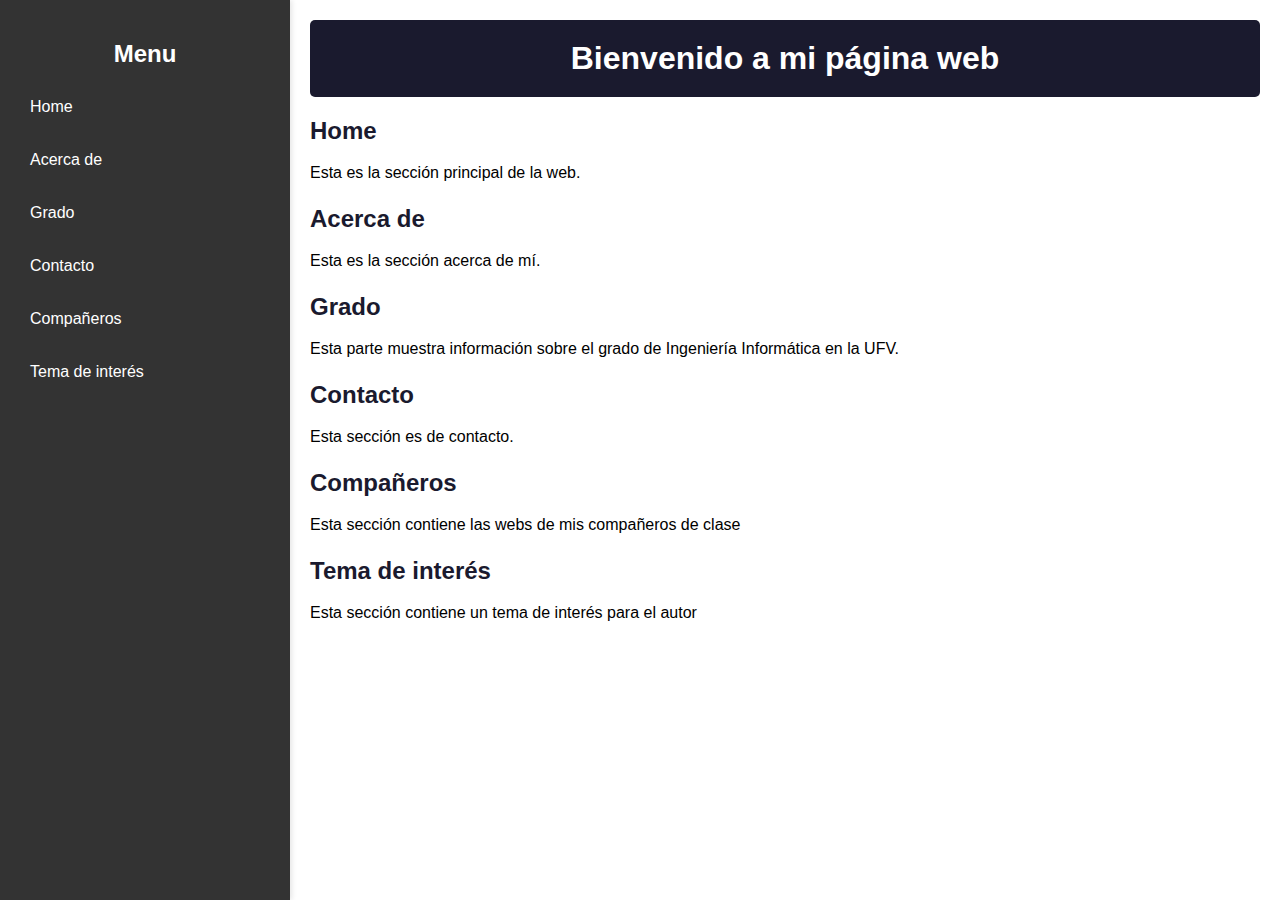
==== docs/index.html @ a9ff5d11 "Añadiendo versión alpha de la web" ====
<!DOCTYPE html>
<html lang="en">
<head>
  <meta charset="UTF-8">
  <meta name="viewport" content="width=device-width, initial-scale=1.0">
  <link rel="stylesheet" href="css/styles.css">
  <title>Side Menu</title>
</head>
<body>
  <div class="container">

    <nav class="sidebar">
      <h2>Menu</h2>
      <ul>
        <li><a href="index.html">Home</a></li>
        <li><a href="about.html">Acerca de</a></li>
        <li><a href="degree.html">Grado</a></li>
        <li><a href="contact.html">Contacto</a></li>
        <li><a href="net.html">Compañeros</a></li>
        <li><a href="topic.html">Tema de interés</a></li>
      </ul>
    </nav>

   
    <div class="main-content">
      <header>
        <h1>Bienvenido a mi página web</h1>
      </header>
      <section id="home">
        <h2>Home</h2>
        <p>Esta es la sección principal de la web.</p>
      </section>
      <section id="Acerca de">
        <h2>Acerca de</h2>
        <p>Esta es la sección acerca de mí.</p>
      </section>
      <section id="Grado">
        <h2>Grado</h2>
        <p>Esta parte muestra información sobre el grado de Ingeniería Informática en la UFV.</p>
      </section>
      <section id="Contacto">
        <h2>Contacto</h2>
        <p>Esta sección es de contacto.</p>
      </section>
      <section id="Compañeros">
        <h2>Compañeros</h2>
        <p>Esta sección contiene las webs de mis compañeros de clase</p>
      </section>
      <section id="Tema de interés">
        <h2>Tema de interés</h2>
        <p>Esta sección contiene un tema de interés para el autor</p>
      </section>
    </div>
  </div>
</body>
</html>
---- docs/css/styles.css ----
body, html {
    margin: 0;
    padding: 0;
    font-family: Arial, sans-serif;
  }
  
  .container {
    display: flex;
    height: 100vh;
  }
  
  /* Sidebar Styling */
  .sidebar {
    width: 250px;
    background-color: #333;
    color: white;
    padding: 20px;
    box-shadow: 2px 0 5px rgba(0, 0, 0, 0.1);
  }
  
  .sidebar h2 {
    text-align: center;
    margin-bottom: 20px;
  }
  
  .sidebar ul {
    list-style: none;
    padding: 0;
  }
  
  .sidebar ul li {
    margin: 15px 0;
  }
  
  .sidebar ul li a {
    color: white;
    text-decoration: none;
    padding: 10px;
    display: block;
    border-radius: 5px;
    transition: background-color 0.3s ease;
  }
  
  .sidebar ul li a:hover {
    background-color: #555;
  }
  
  /* Main Content Styling */
  .main-content {
    flex-grow: 1;
    padding: 20px;
  }
  
  header h1 {
    margin: 0;
    background-color: #1a1a2e;
    color: white;
    padding: 20px;
    text-align: center;
    border-radius: 5px;
  }
  
  section {
    margin-bottom: 20px;
  }
  
  section h2 {
    color: #1a1a2e;
    margin-bottom: 10px;
  }
  
  section p {
    font-size: 1rem;
    line-height: 1.5;
  }
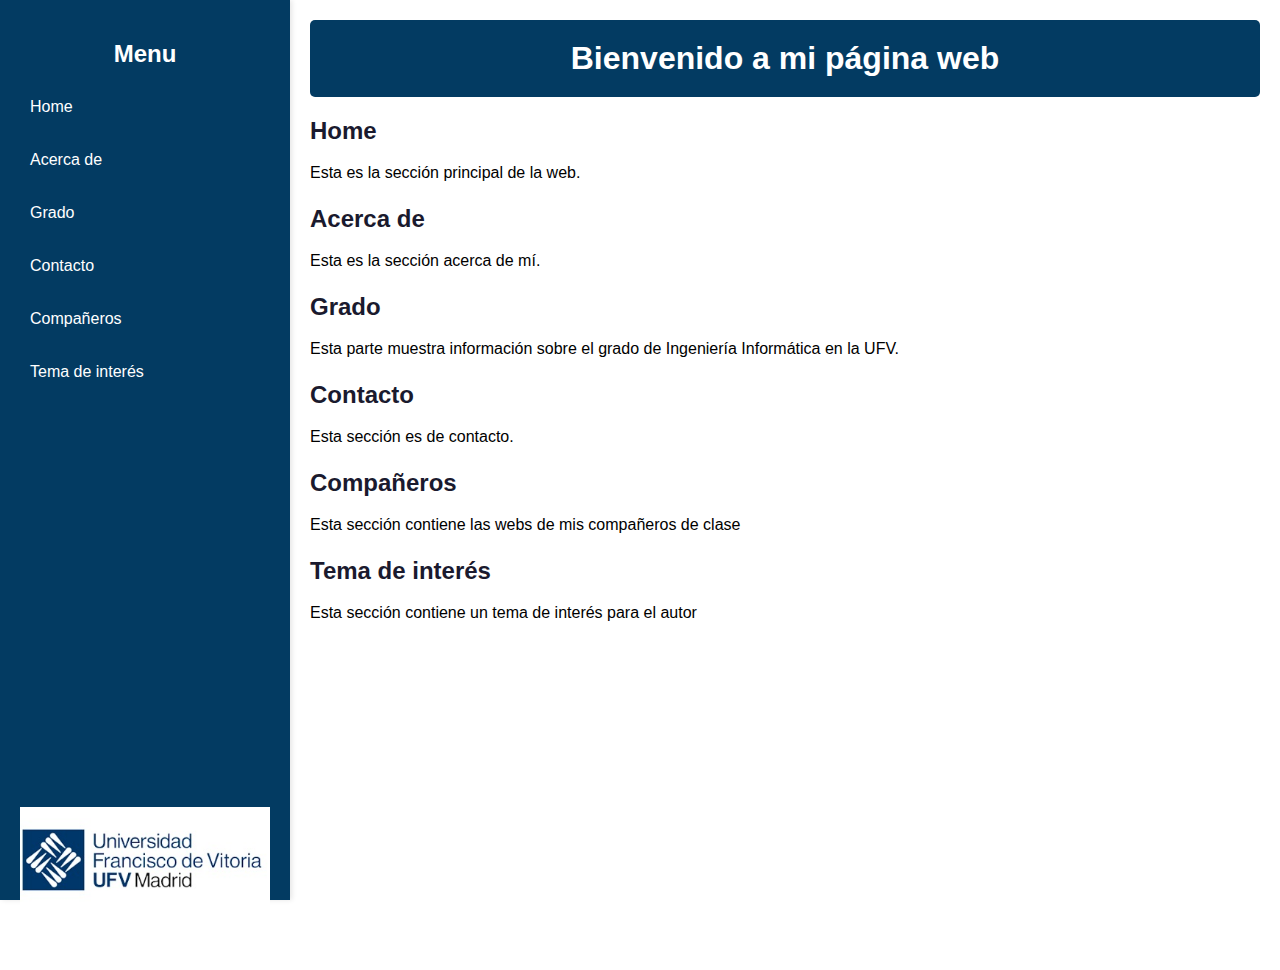
==== commit 63d2a563: "Añadido logo ufv" ====
--- a/docs/index.html
+++ b/docs/index.html
@@ -3,7 +3,7 @@
 <head>
   <meta charset="UTF-8">
   <meta name="viewport" content="width=device-width, initial-scale=1.0">
-  <link rel="stylesheet" href="css/styles.css">
+  <link rel="stylesheet" href="css/styles.css"> 
   <title>Side Menu</title>
 </head>
 <body>
@@ -13,12 +13,14 @@
       <h2>Menu</h2>
       <ul>
         <li><a href="index.html">Home</a></li>
-        <li><a href="about.html">Acerca de</a></li>
-        <li><a href="degree.html">Grado</a></li>
-        <li><a href="contact.html">Contacto</a></li>
-        <li><a href="net.html">Compañeros</a></li>
-        <li><a href="topic.html">Tema de interés</a></li>
+        <li><a href="public/about.html">Acerca de</a></li>
+        <li><a href="public/degree.html">Grado</a></li>
+        <li><a href="public/contact.html">Contacto</a></li>
+        <li><a href="public/net.html">Compañeros</a></li>
+        <li><a href="public/topic.html">Tema de interés</a></li>
       </ul>
+      <img src="images/logo_ufv.jpg" alt="Imagen inferior" class="sidebar-image">
+
     </nav>
 
    
@@ -50,6 +52,7 @@
         <h2>Tema de interés</h2>
         <p>Esta sección contiene un tema de interés para el autor</p>
       </section>
+    
     </div>
   </div>
 </body>
--- a/docs/css/styles.css
+++ b/docs/css/styles.css
@@ -9,10 +9,10 @@
     height: 100vh;
   }
   
-  /* Sidebar Styling */
+  
   .sidebar {
     width: 250px;
-    background-color: #333;
+    background-color: #033B62;
     color: white;
     padding: 20px;
     box-shadow: 2px 0 5px rgba(0, 0, 0, 0.1);
@@ -44,8 +44,18 @@
   .sidebar ul li a:hover {
     background-color: #555;
   }
+  .sidebar ul {
+    flex-grow: 1;
+  }
   
-  /* Main Content Styling */
+  .sidebar-image {
+    width: 100%; 
+    margin-top: 400px; 
+    margin-bottom: 20px; 
+    padding-bottom: 30px; 
+  }
+  
+  
   .main-content {
     flex-grow: 1;
     padding: 20px;
@@ -53,7 +63,7 @@
   
   header h1 {
     margin: 0;
-    background-color: #1a1a2e;
+    background-color: #033B62;
     color: white;
     padding: 20px;
     text-align: center;
@@ -72,4 +82,20 @@
   section p {
     font-size: 1rem;
     line-height: 1.5;
-  }+  }
+  form {
+    width: 400px; 
+    margin: 0 auto; 
+    padding: 20px;
+    border: 1px solid #ccc;
+    border-radius: 8px;
+  }
+  button {
+    padding: 10px 20px;
+    background-color: #98B4D4; 
+    color: white; 
+    border: none;
+    border-radius: 4px;
+    cursor: pointer;
+  }
+  
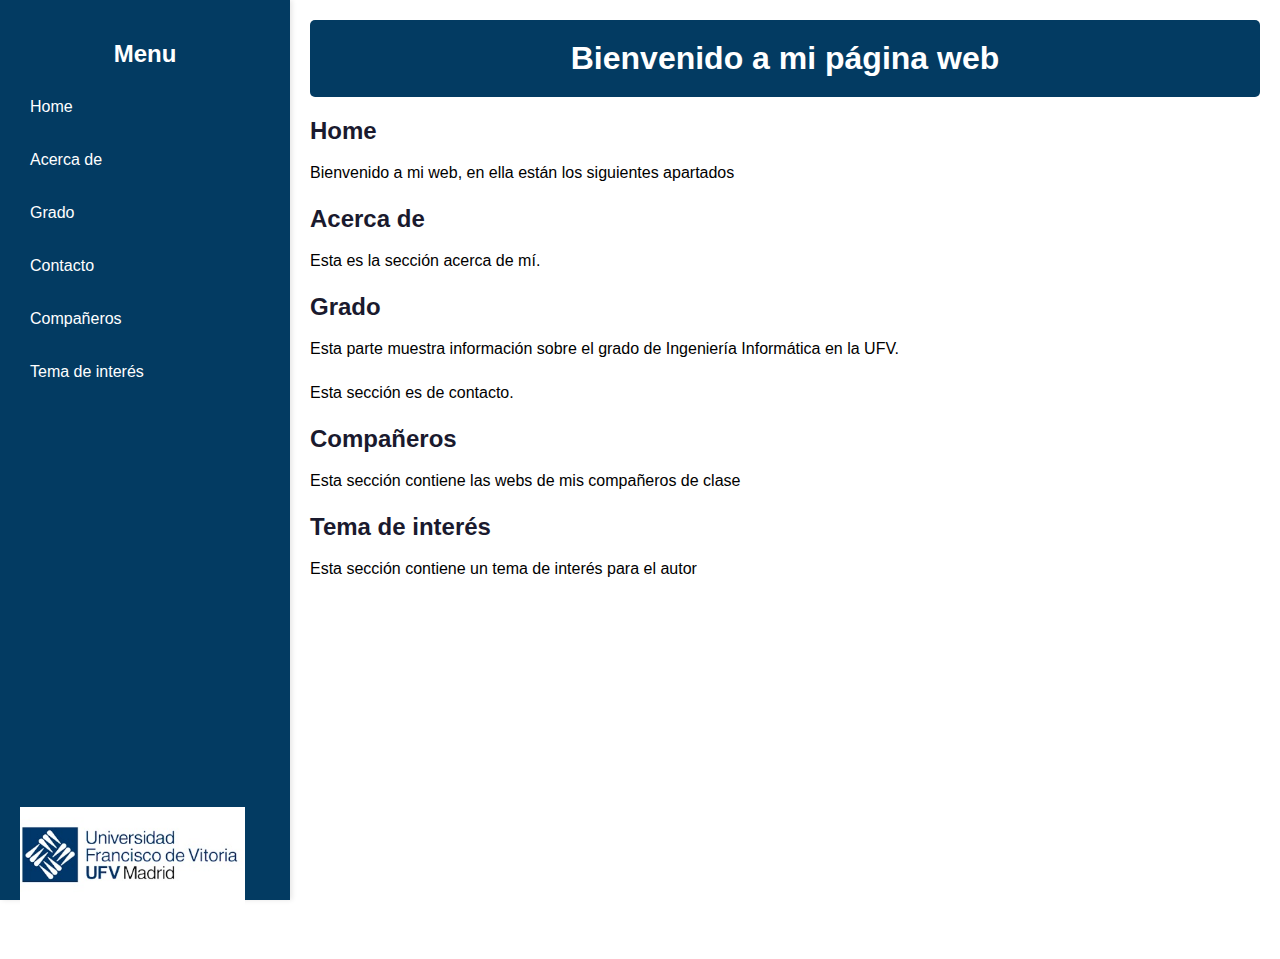
==== commit 152fc0ef: "Cambiando index.html" ====
--- a/docs/index.html
+++ b/docs/index.html
@@ -30,7 +30,7 @@
       </header>
       <section id="home">
         <h2>Home</h2>
-        <p>Esta es la sección principal de la web.</p>
+        <p>Bienvenido a mi web, en ella están los siguientes apartados</p>
       </section>
       <section id="Acerca de">
         <h2>Acerca de</h2>
@@ -41,7 +41,8 @@
         <p>Esta parte muestra información sobre el grado de Ingeniería Informática en la UFV.</p>
       </section>
       <section id="Contacto">
-        <h2>Contacto</h2>
+
+
         <p>Esta sección es de contacto.</p>
       </section>
       <section id="Compañeros">
--- a/docs/css/styles.css
+++ b/docs/css/styles.css
@@ -2,6 +2,7 @@
     margin: 0;
     padding: 0;
     font-family: Arial, sans-serif;
+    text-align: justify;
   }
   
   .container {
@@ -98,4 +99,46 @@
     border-radius: 4px;
     cursor: pointer;
   }
+  .dropdown {
+    margin: 20px 0;
+  }
   
+  label {
+    font-size: 14px;
+    font-weight: bold;
+    display: block;
+    margin-bottom: 8px;
+  }
+  
+  .asignaturas-list {
+    list-style-type: none;
+    padding: 0;
+    margin: 0;
+  }
+  
+  .asignaturas-list li {
+    padding: 10px;
+    border: 1px solid #ccc;
+    margin-bottom: 8px;
+    border-radius: 4px;
+    background-color: #f9f9f9;
+  }
+  
+  .asignaturas-list li:hover {
+    background-color: #f1f1f1;
+    border-color: #888;
+    cursor: pointer;
+  }
+
+  .image-container {
+    text-align: center;
+}
+
+img {
+    max-width: 90%; 
+    height: auto;  
+}
+a {
+    text-decoration: none;
+    display: inline-block;
+}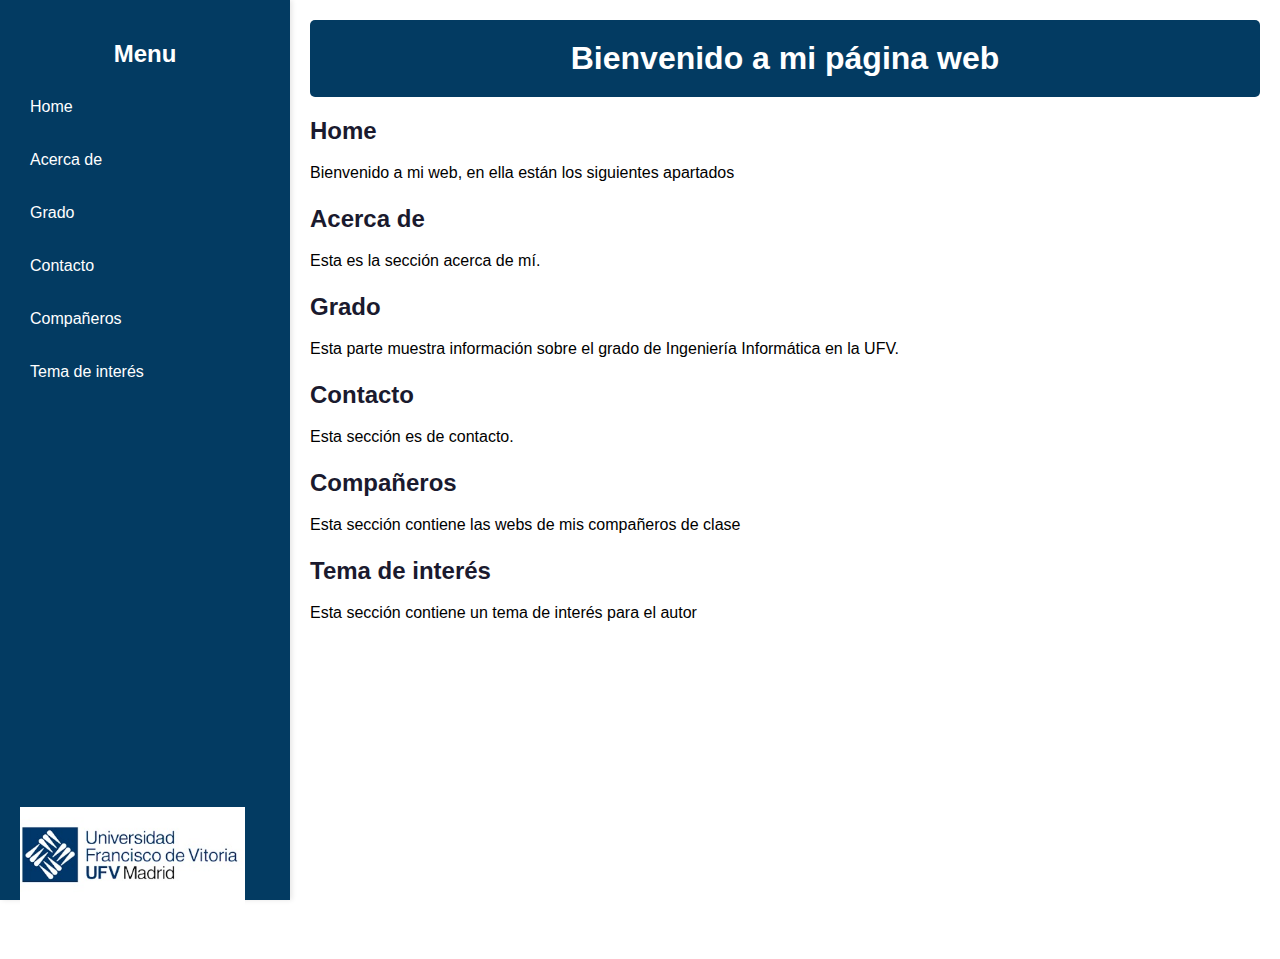
==== commit 26e6aded: "Cambiando index.html" ====
--- a/docs/index.html
+++ b/docs/index.html
@@ -41,8 +41,7 @@
         <p>Esta parte muestra información sobre el grado de Ingeniería Informática en la UFV.</p>
       </section>
       <section id="Contacto">
-
-
+        <h2>Contacto</h2>
         <p>Esta sección es de contacto.</p>
       </section>
       <section id="Compañeros">
